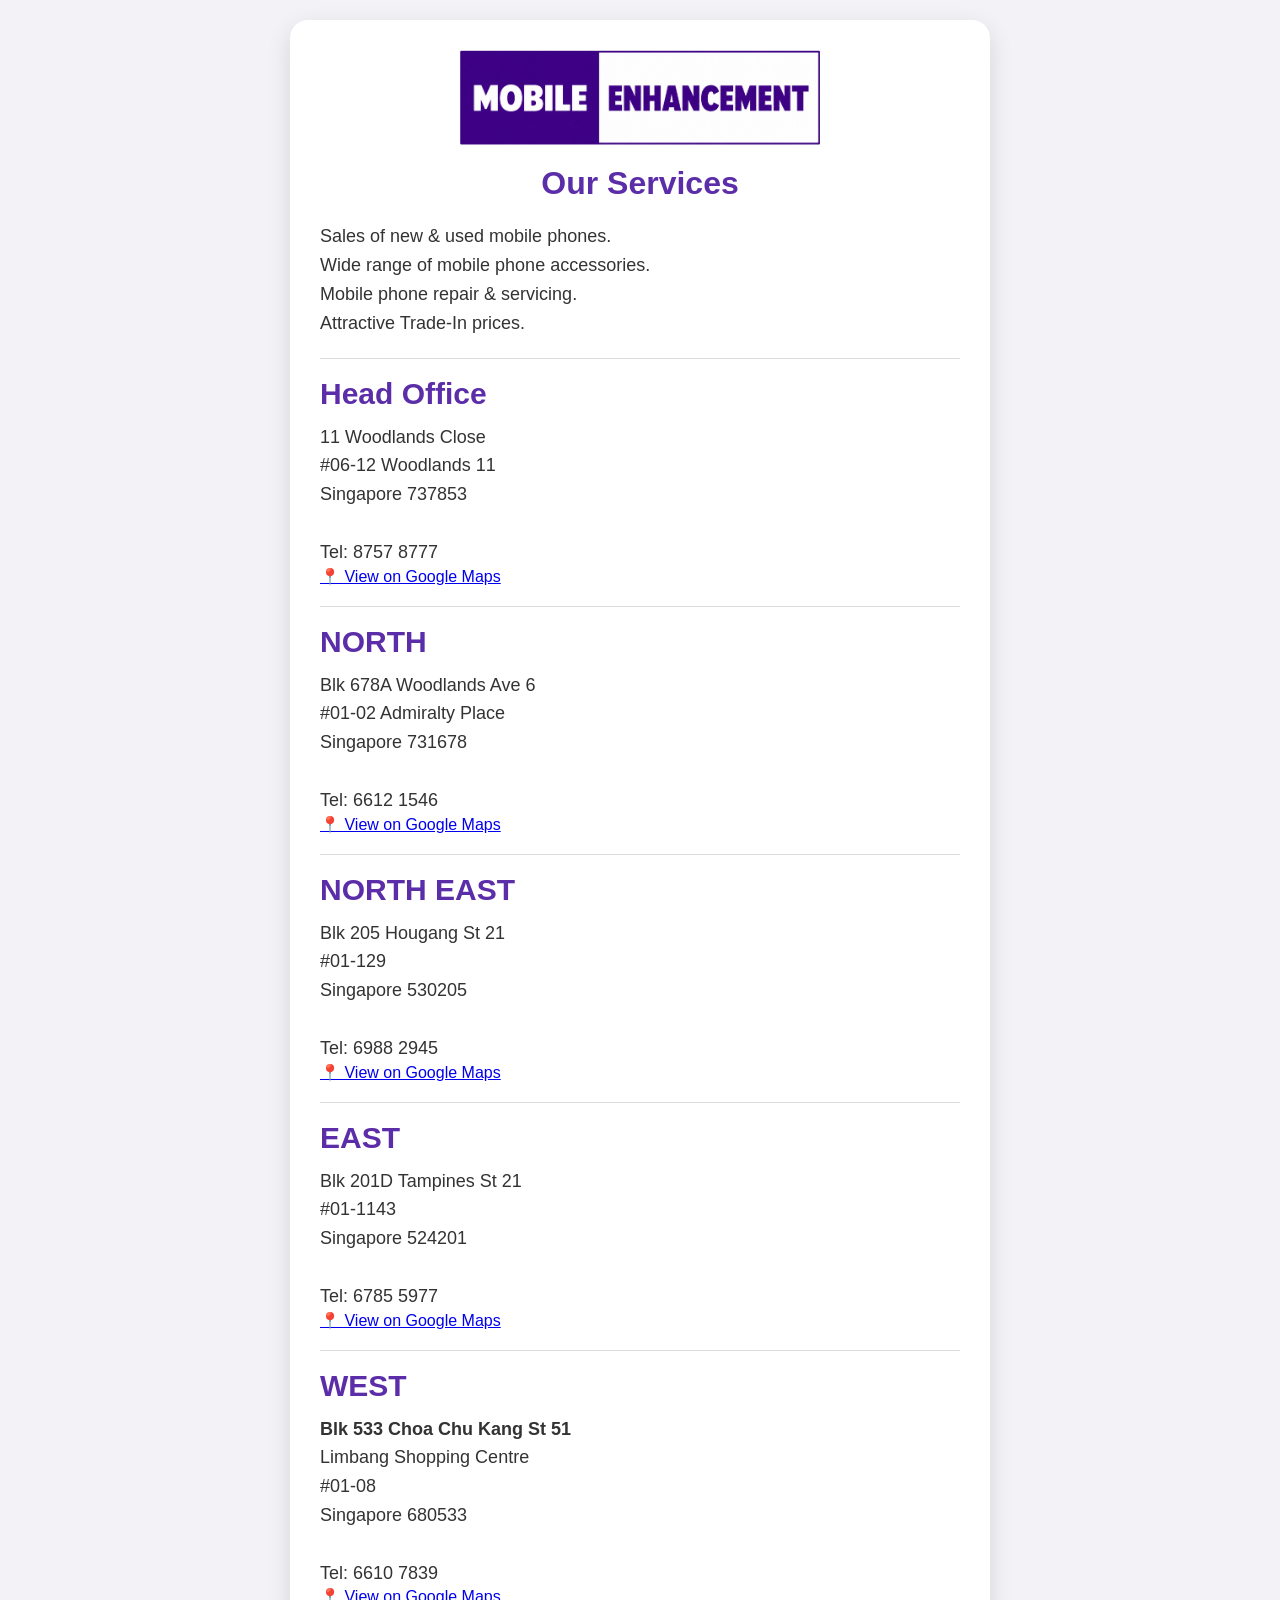
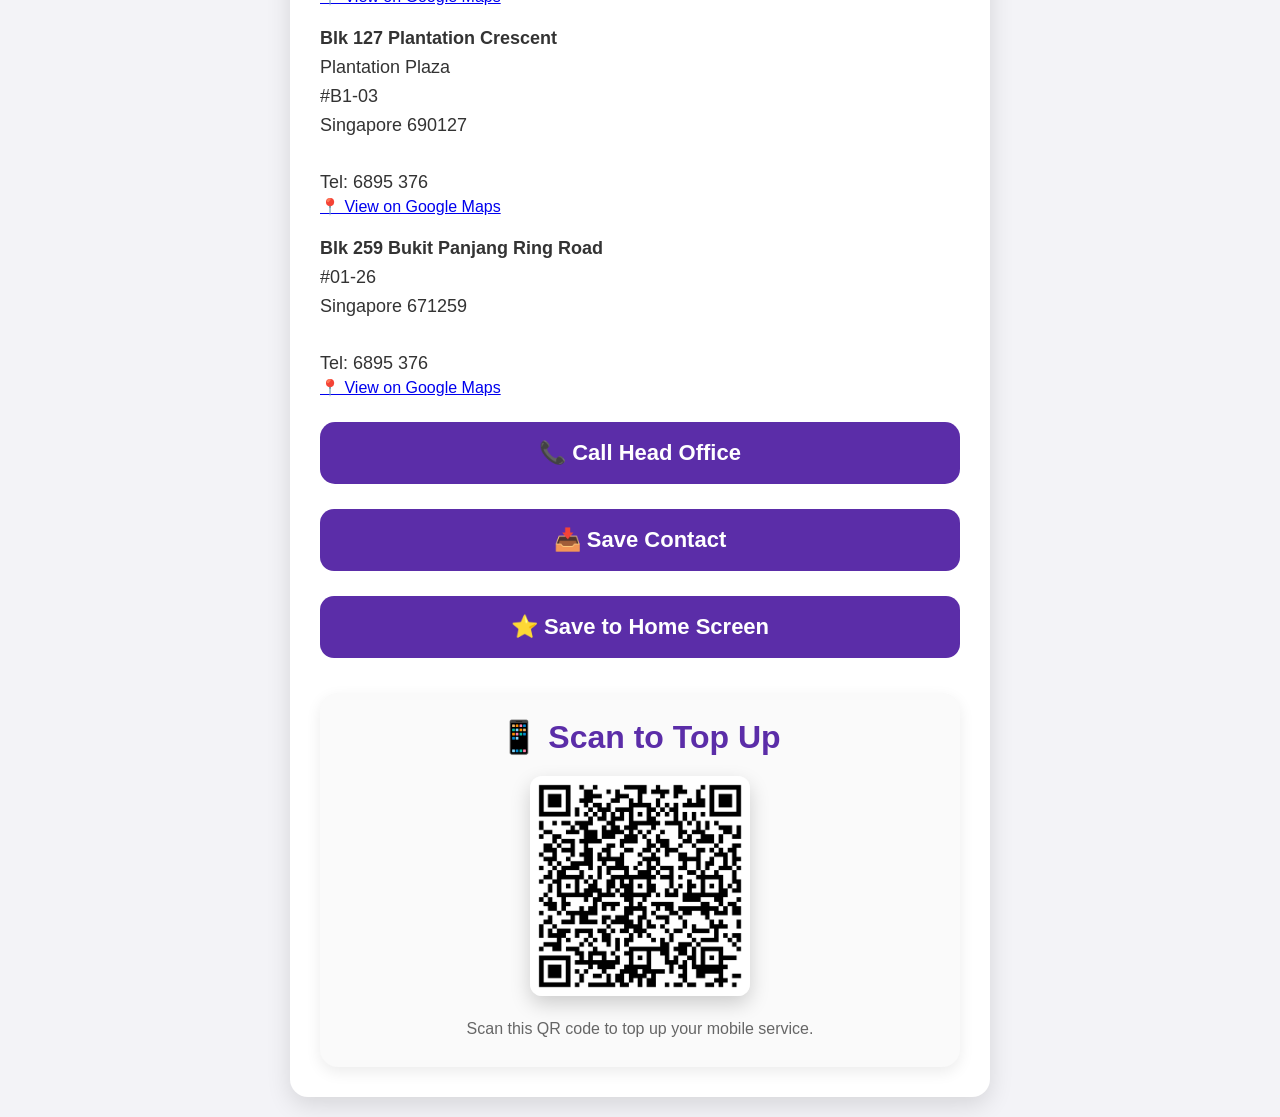
==== index.html @ 70273e1b "Enhance index.html with modal and layout updates Refactor HTML structure and improve modal functiona" ====
<!DOCTYPE html>
<html lang="en">

<head>

    <meta charset="UTF-8">

    <meta name="viewport"
          content="width=device-width, initial-scale=1.0">

    <title>Mobile Enhancement</title>

    <link rel="stylesheet" href="style.css">

    <style>

        /* =========================================
           SAVE TO HOME SCREEN POPUP
        ========================================= */

        .modal {
            display: none;
            position: fixed;
            z-index: 9999;
            left: 0;
            top: 0;
            width: 100%;
            height: 100%;
            background: rgba(0,0,0,0.55);
            padding: 20px;
            overflow-y: auto;
        }

        .modal-content {
            background: #ffffff;
            max-width: 500px;
            margin: 60px auto;
            padding: 30px;
            border-radius: 20px;
            box-shadow: 0 10px 40px rgba(0,0,0,0.25);
            position: relative;
        }

        .modal-content h2 {
            color: #5B2DA8;
            margin-bottom: 20px;
            text-align: center;
        }

        .modal-content h3 {
            color: #5B2DA8;
            font-size: 22px;
            margin-top: 20px;
            margin-bottom: 10px;
        }

        .modal-content ol {
            padding-left: 25px;
        }

        .modal-content li {
            margin-bottom: 12px;
            font-size: 17px;
            line-height: 1.5;
        }

        .close-modal {
            width: 100%;
            border: none;
            background: #5B2DA8;
            color: white;
            padding: 15px;
            border-radius: 12px;
            font-size: 18px;
            font-weight: bold;
            cursor: pointer;
            margin-top: 20px;
        }

        .close-modal:hover {
            background: #47218f;
        }

        .modal-note {
            background: #f3edff;
            padding: 15px;
            border-radius: 12px;
            margin-top: 20px;
            font-size: 15px;
            text-align: center;
            color: #5B2DA8;
        }

    </style>

</head>


<body>


<div class="card">


    <!-- =========================================
         LOGO
    ========================================= -->

    <div class="logo">

        <img src="logo.png"
             alt="Mobile Enhancement Logo">

    </div>


    <!-- =========================================
         SERVICES
    ========================================= -->

    <h2>Our Services</h2>

    <p>

        Sales of new &amp; used mobile phones.<br>

        Wide range of mobile phone accessories.<br>

        Mobile phone repair &amp; servicing.<br>

        Attractive Trade-In prices.

    </p>


    <!-- =========================================
         HEAD OFFICE
    ========================================= -->

    <div class="section">

        <h3>Head Office</h3>

        <p>

            11 Woodlands Close<br>

            #06-12 Woodlands 11<br>

            Singapore 737853<br><br>

            Tel: 8757 8777

        </p>


        <a
            href="https://maps.google.com/?q=11+Woodlands+Close+Singapore+737853"
            target="_blank"
            class="map-btn">

            📍 View on Google Maps

        </a>

    </div>



    <!-- =========================================
         NORTH
    ========================================= -->

    <div class="section">

        <h3>NORTH</h3>

        <p>

            Blk 678A Woodlands Ave 6<br>

            #01-02 Admiralty Place<br>

            Singapore 731678<br><br>

            Tel: 6612 1546

        </p>


        <a
            href="https://maps.google.com/?q=678A+Woodlands+Ave+6+Singapore+731678"
            target="_blank"
            class="map-btn">

            📍 View on Google Maps

        </a>

    </div>



    <!-- =========================================
         NORTH EAST
    ========================================= -->

    <div class="section">

        <h3>NORTH EAST</h3>

        <p>

            Blk 205 Hougang St 21<br>

            #01-129<br>

            Singapore 530205<br><br>

            Tel: 6988 2945

        </p>


        <a
            href="https://maps.google.com/?q=205+Hougang+Street+21+Singapore+530205"
            target="_blank"
            class="map-btn">

            📍 View on Google Maps

        </a>

    </div>



    <!-- =========================================
         EAST
    ========================================= -->

    <div class="section">

        <h3>EAST</h3>

        <p>

            Blk 201D Tampines St 21<br>

            #01-1143<br>

            Singapore 524201<br><br>

            Tel: 6785 5977

        </p>


        <a
            href="https://maps.google.com/?q=201D+Tampines+Street+21+Singapore+524201"
            target="_blank"
            class="map-btn">

            📍 View on Google Maps

        </a>

    </div>



    <!-- =========================================
         WEST
         ALL WEST OUTLETS GROUPED HERE
    ========================================= -->

    <div class="section">

        <h3>WEST</h3>


        <!-- CHOA CHU KANG -->

        <p>

            <strong>Blk 533 Choa Chu Kang St 51</strong><br>

            Limbang Shopping Centre<br>

            #01-08<br>

            Singapore 680533<br><br>

            Tel: 6610 7839

        </p>


        <a
            href="https://maps.google.com/?q=533+Choa+Chu+Kang+Street+51+Singapore+680533"
            target="_blank"
            class="map-btn">

            📍 View on Google Maps

        </a>


        <br><br>


        <!-- PLANTATION PLAZA -->

        <p>

            <strong>Blk 127 Plantation Crescent</strong><br>

            Plantation Plaza<br>

            #B1-03<br>

            Singapore 690127<br><br>

            Tel: 6895 376

        </p>


        <a
            href="https://maps.google.com/?q=127+Plantation+Crescent+Singapore+690127"
            target="_blank"
            class="map-btn">

            📍 View on Google Maps

        </a>


        <br><br>


        <!-- BUKIT PANJANG -->

        <p>

            <strong>Blk 259 Bukit Panjang Ring Road</strong><br>

            #01-26<br>

            Singapore 671259<br><br>

            Tel: 6895 376

        </p>


        <a
            href="https://maps.google.com/?q=259+Bukit+Panjang+Ring+Road+Singapore+671259"
            target="_blank"
            class="map-btn">

            📍 View on Google Maps

        </a>

    </div>



    <!-- =========================================
         CALL HEAD OFFICE
    ========================================= -->

    <a
        href="tel:+6587578777"
        class="call-btn">

        📞 Call Head Office

    </a>



    <!-- =========================================
         SAVE CONTACT
    ========================================= -->

    <a
        href="contact.vcf"
        class="save-contact">

        📥 Save Contact

    </a>



    <!-- =========================================
         SAVE TO HOME SCREEN
    ========================================= -->

    <a
        href="#"
        class="save-contact"
        onclick="openModal(); return false;">

        ⭐ Save to Home Screen

    </a>



    <!-- =========================================
         TOP UP QR CODE
    ========================================= -->

    <div class="topup">

        <h2>📱 Scan to Top Up</h2>


        <a
            href="topup-qr.png"
            target="_blank">

            <img
                src="topup-qr.png"
                alt="Top Up QR Code">

        </a>


        <p>

            Scan this QR code to top up your mobile service.

        </p>

    </div>


</div>



<!-- =========================================
     SAVE TO HOME SCREEN MODAL
========================================= -->

<div
    id="homeScreenModal"
    class="modal"
    onclick="closeOutside(event)">


    <div class="modal-content">


        <h2>⭐ Save Mobile Enhancement</h2>


        <p style="text-align:center;">

            Add our digital business card to your
            phone's Home Screen for quick access.

        </p>



        <!-- IPHONE -->

        <h3>🍎 iPhone — Safari</h3>

        <ol>

            <li>
                Tap the
                <strong>Share</strong>
                button
                <br>
                <small>It looks like a square with an arrow pointing up.</small>
            </li>

            <li>
                Scroll down and tap
                <strong>Add to Home Screen</strong>.
            </li>

            <li>
                Tap
                <strong>Add</strong>
                at the top right.
            </li>

            <li>
                The Mobile Enhancement icon
                will appear on your Home Screen.
            </li>

        </ol>



        <!-- ANDROID -->

        <h3>🤖 Android — Chrome</h3>

        <ol>

            <li>
                Tap the
                <strong>⋮ three dots</strong>
                in the top-right corner.
            </li>

            <li>
                Tap
                <strong>Add to Home screen</strong>.
            </li>

            <li>
                Tap
                <strong>Add</strong>.
            </li>

            <li>
                The Mobile Enhancement shortcut
                will appear on your Home Screen.
            </li>

        </ol>



        <div class="modal-note">

            💡 This does NOT install an app.
            It simply saves a shortcut to this
            website on your Home Screen.

        </div>



        <button
            class="close-modal"
            onclick="closeModal()">

            Got It

        </button>


    </div>

</div>



<!-- =========================================
     MODAL JAVASCRIPT
========================================= -->

<script>

function openModal() {

    document.getElementById("homeScreenModal").style.display = "block";

}


function closeModal() {

    document.getElementById("homeScreenModal").style.display = "none";

}


function closeOutside(event) {

    if (event.target === document.getElementById("homeScreenModal")) {

        closeModal();

    }

}

</script>


</body>

</html>
---- style.css ----
/* =========================================
   Mobile Enhancement
   style.css
========================================= */

*{
    margin:0;
    padding:0;
    box-sizing:border-box;
}

body{
    background:#f3f3f7;
    font-family:Arial, Helvetica, sans-serif;
    color:#333;
    padding:20px;
}

/* Main Card */

.card{
    max-width:700px;
    margin:auto;
    background:#fff;
    border-radius:18px;
    padding:30px;
    box-shadow:0 8px 25px rgba(0,0,0,.12);
}

/* Logo */

/* Logo */

.logo{
    text-align:center;
    margin-bottom:20px;
}

.logo img{
    display:block;
    width:60%;
    max-width:360px;
    min-width:220px;
    height:auto;
    margin:0 auto;
}

/* Headings */

h2{
    color:#5B2DA8;
    text-align:center;
    margin-bottom:20px;
    font-size:32px;
}

h3{
    color:#5B2DA8;
    font-size:30px;
    margin-bottom:12px;
}

/* Paragraph */

p{
    font-size:18px;
    line-height:1.6;
}

/* Sections */

.section{
    border-top:1px solid #dddddd;
    padding-top:18px;
    margin-top:20px;
}

/* Call Button */

.call-btn{
    display:block;
    width:100%;
    text-align:center;
    background:#5B2DA8;
    color:#fff;
    text-decoration:none;
    padding:18px;
    border-radius:15px;
    margin-top:25px;
    font-size:22px;
    font-weight:bold;
    transition:.3s;
}

.call-btn:hover{
    background:#45208A;
}

/* QR Section */

.topup{
    text-align:center;
    margin-top:35px;
    background:#fafafa;
    border-radius:18px;
    padding:25px;
    box-shadow:0 5px 15px rgba(0,0,0,.08);
}

.topup h2{
    margin-top:0;
    margin-bottom:20px;
    color:#5B2DA8;
}

.topup img{
    width:220px;
    max-width:100%;
    display:block;
    margin:20px auto;
    border-radius:12px;
    box-shadow:0 8px 20px rgba(0,0,0,.18);
}

.topup p{
    color:#666;
    font-size:16px;
}

/* Mobile */

@media (max-width:700px){

    body{
        padding:12px;
    }

    .card{
        padding:20px;
    }

    .logo img{
        max-width:260px;
    }

    h2{
        font-size:28px;
    }

    h3{
        font-size:24px;
    }

    p{
        font-size:17px;
    }

    .call-btn{
        font-size:20px;
        padding:16px;
    }

    .topup img{
        width:180px;
    }

}
.save-contact{

    display:block;
    width:100%;
    background:#5B2DA8;
    color:#fff;
    text-decoration:none;
    text-align:center;

    font-size:22px;
    font-weight:bold;

    padding:18px;

    border-radius:14px;

    margin:25px 0;

    transition:.3s;

}

.save-contact:hover{

    background:#47218f;

}


/* =========================================
   Save to Home Screen Modal
========================================= */

.modal{

    display:none;
    position:fixed;
    left:0;
    top:0;
    width:100%;
    height:100%;
    background:rgba(0,0,0,.55);

    justify-content:center;
    align-items:center;

    z-index:9999;

}

.modal-box{

    width:90%;
    max-width:450px;

    background:#fff;

    border-radius:20px;

    padding:30px;

    position:relative;

    box-shadow:0 15px 40px rgba(0,0,0,.25);

    animation:popup .25s ease;

}

@keyframes popup{

    from{

        transform:scale(.9);
        opacity:0;

    }

    to{

        transform:scale(1);
        opacity:1;

    }

}

.close{

    position:absolute;

    top:12px;
    right:18px;

    font-size:34px;

    cursor:pointer;

    color:#5B2DA8;

    font-weight:bold;

}

.modal-box h2{

    text-align:center;

    color:#5B2DA8;

    margin-bottom:12px;

}

.modal-intro{

    text-align:center;

    color:#666;

    margin-bottom:20px;

}

.phone-box{

    background:#f7f4ff;

    border-radius:12px;

    padding:15px;

    margin-bottom:18px;

}

.phone-box h3{

    font-size:22px;

    margin-bottom:10px;

    color:#5B2DA8;

}

.phone-box ol{

    padding-left:22px;

    line-height:1.8;

    font-size:17px;

}

.done-btn{

    width:100%;

    padding:16px;

    background:#5B2DA8;

    color:#fff;

    border:none;

    border-radius:14px;

    font-size:20px;

    font-weight:bold;

    cursor:pointer;

    transition:.3s;

}

.done-btn:hover{

    background:#47218f;

}
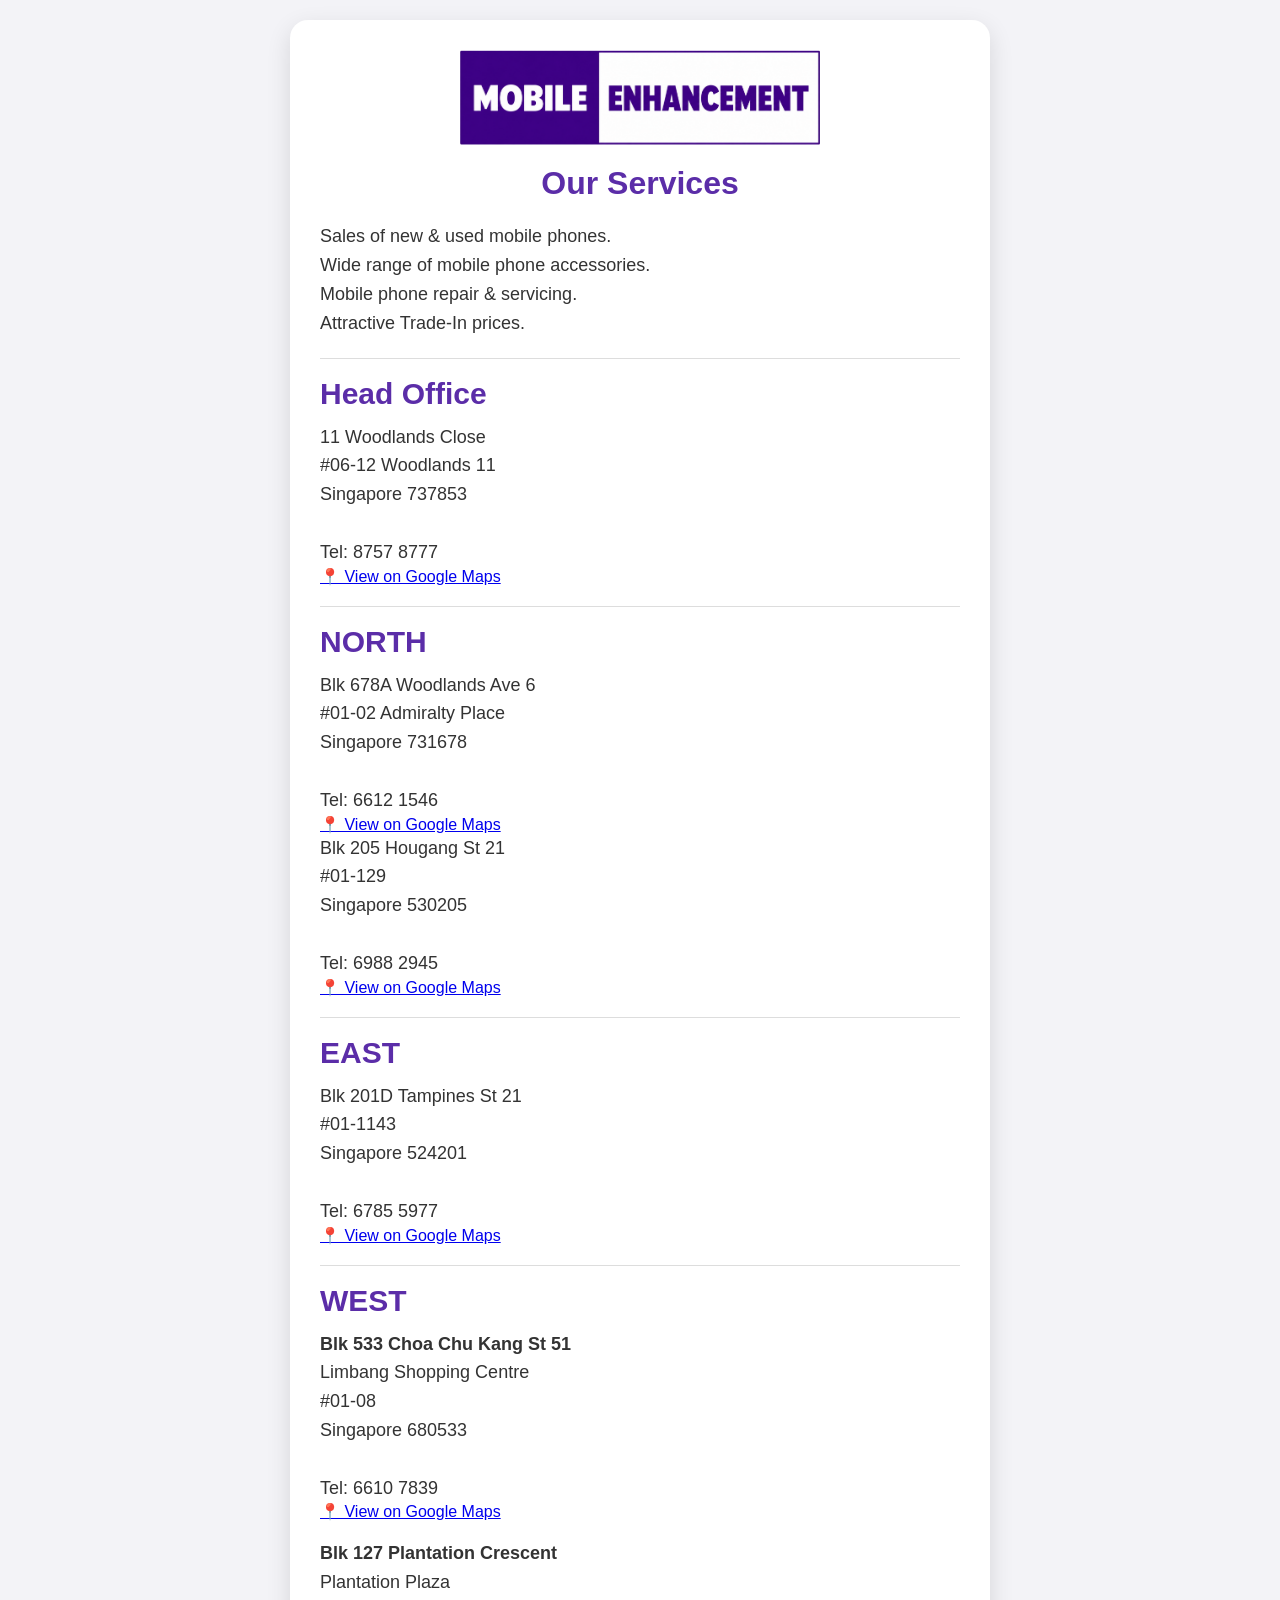
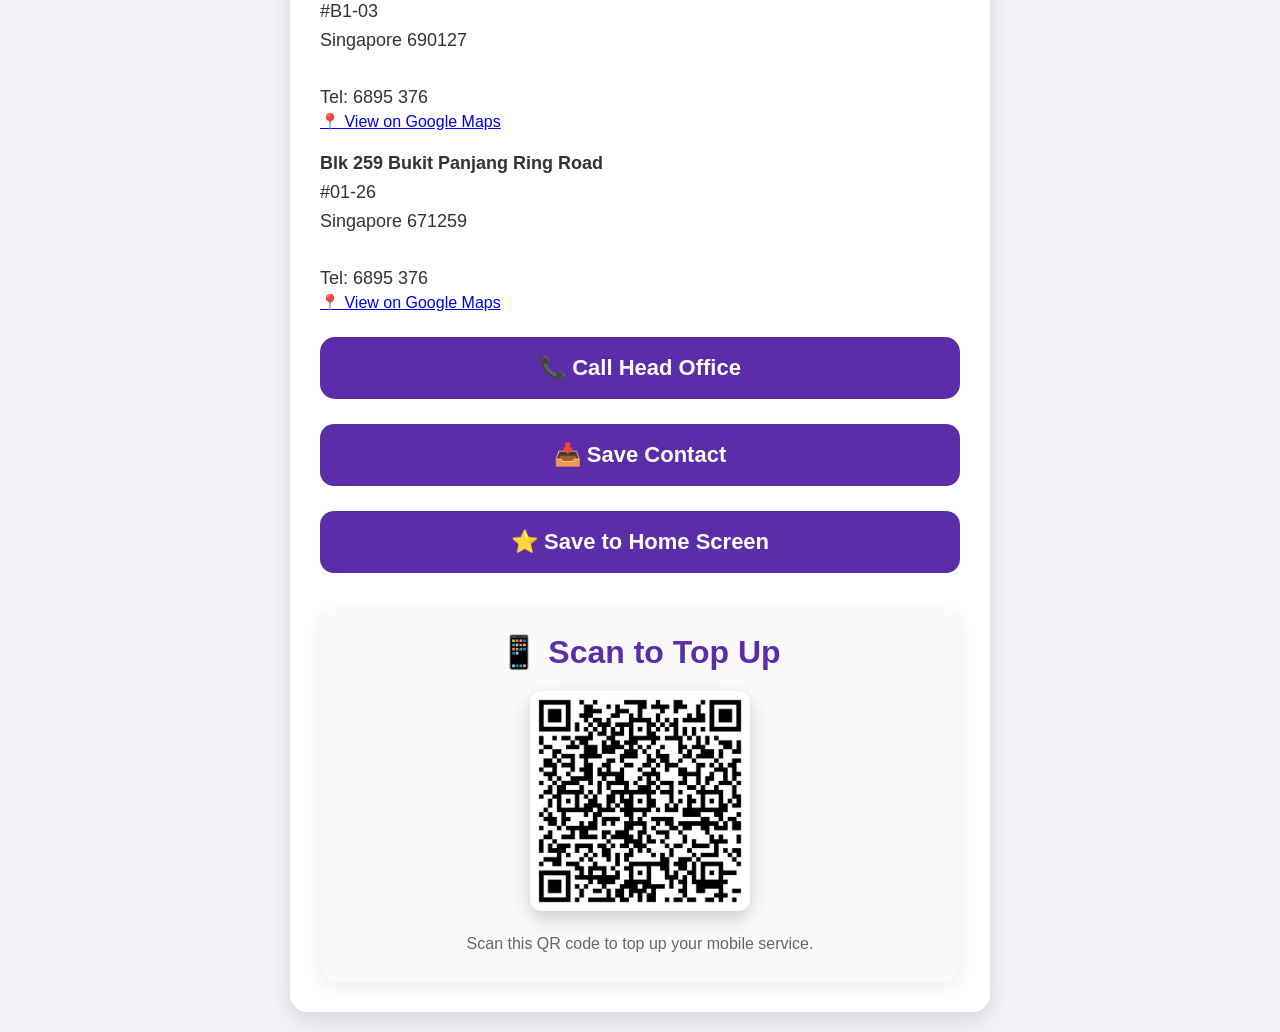
==== commit 5ce5c0b5: "Clean up index.html by removing NORTH EAST section Removed comments and unnecessary div elements rel" ====
--- a/index.html
+++ b/index.html
@@ -197,18 +197,7 @@
 
         </a>
 
-    </div>
-
-
-
-    <!-- =========================================
-         NORTH EAST
-    ========================================= -->
-
-    <div class="section">
-
-        <h3>NORTH EAST</h3>
-
+  
         <p>
 
             Blk 205 Hougang St 21<br>
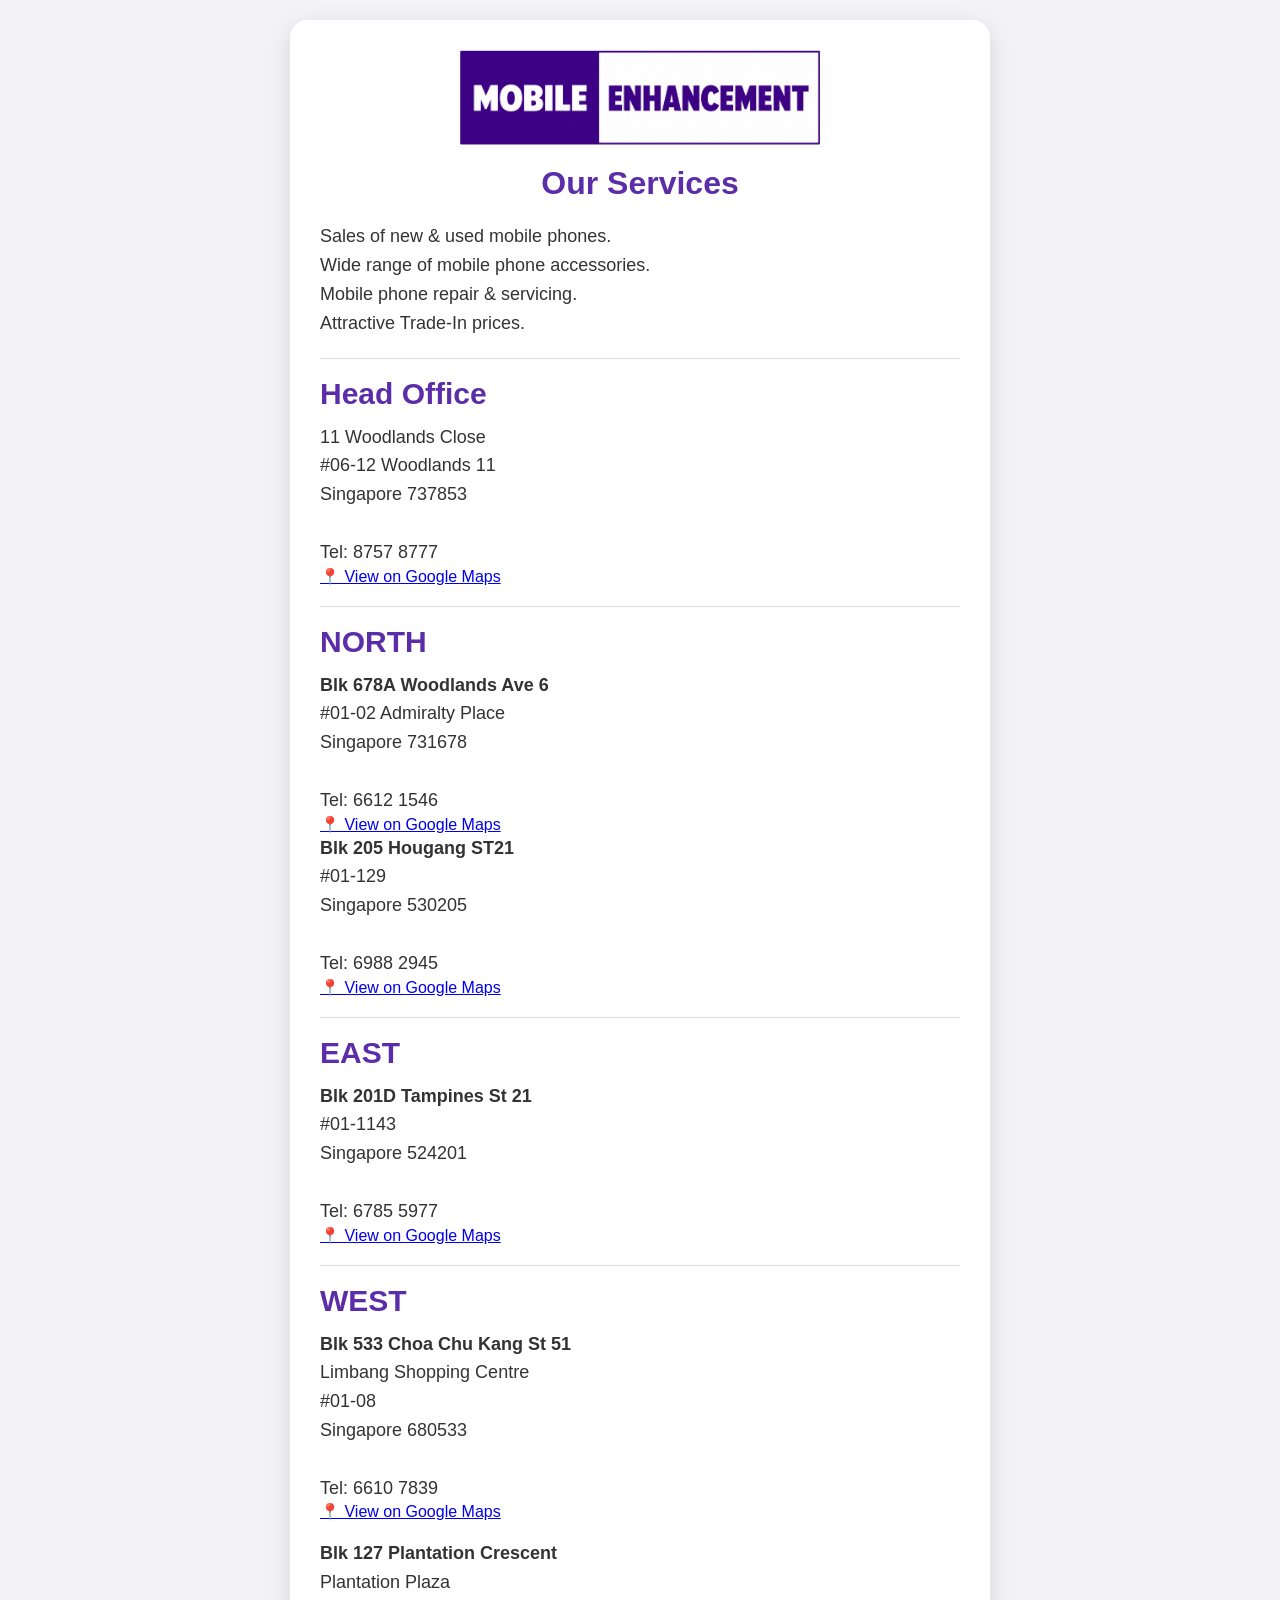
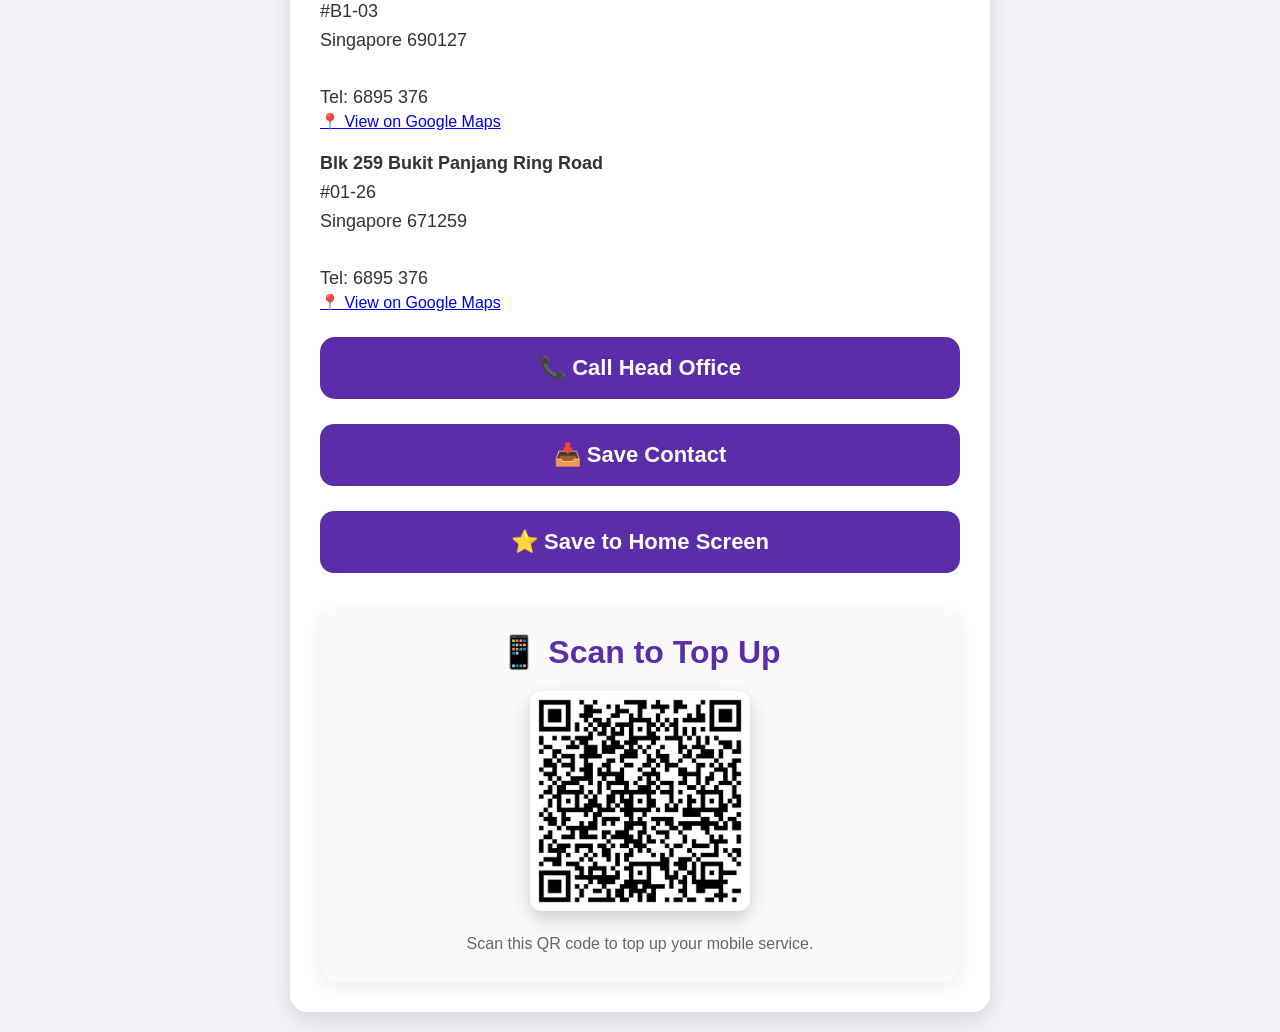
==== commit 04fa4bc3: "Highlight block numbers in address sections Updated addresses to emphasize block numbers with strong" ====
--- a/index.html
+++ b/index.html
@@ -177,8 +177,7 @@
 
         <p>
 
-            Blk 678A Woodlands Ave 6<br>
-
+            <strong>Blk 678A Woodlands Ave 6</strong><br>
             #01-02 Admiralty Place<br>
 
             Singapore 731678<br><br>
@@ -197,10 +196,12 @@
 
         </a>
 
-  
-        <p>
-
-            Blk 205 Hougang St 21<br>
+
+        
+        <p>
+
+           <strong>Blk 205 Hougang ST21 </strong><br>
+
 
             #01-129<br>
 
@@ -234,7 +235,8 @@
 
         <p>
 
-            Blk 201D Tampines St 21<br>
+            <strong>Blk 201D Tampines St 21 </strong><br>
+
 
             #01-1143<br>
 
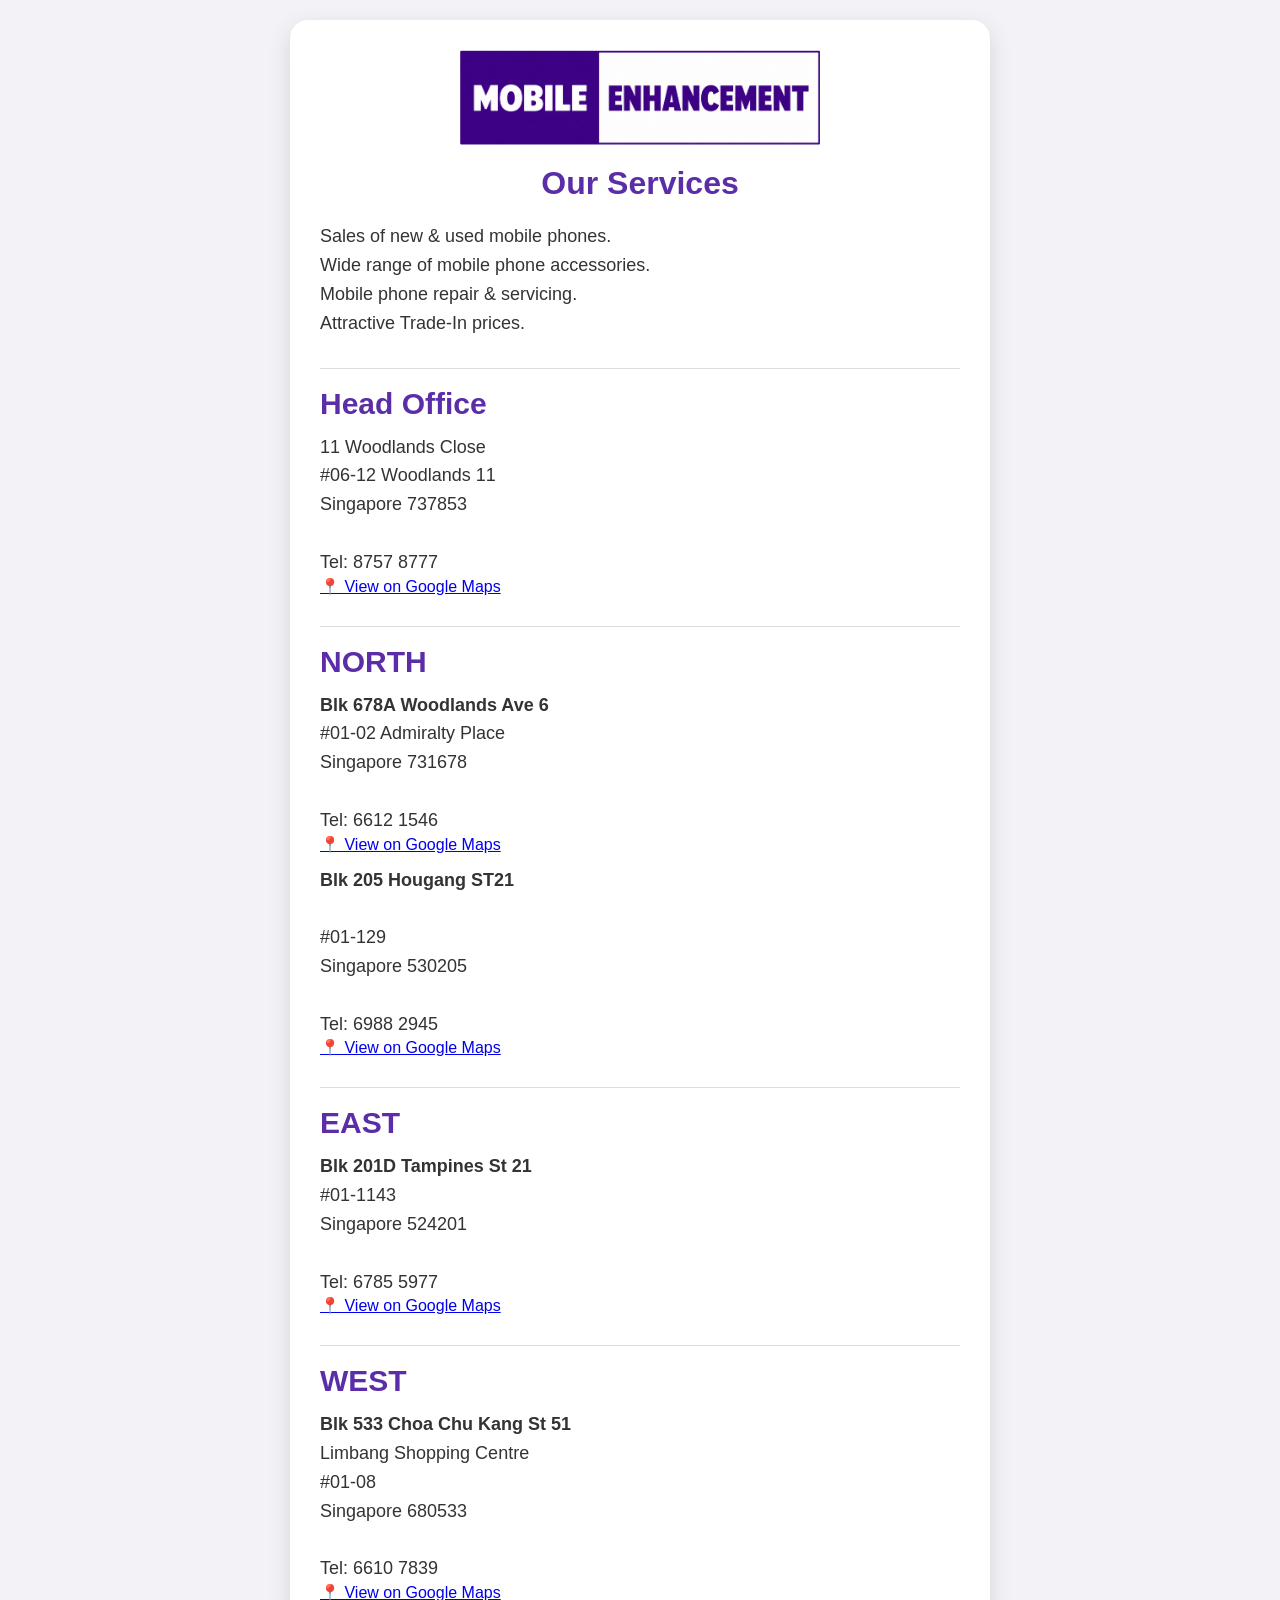
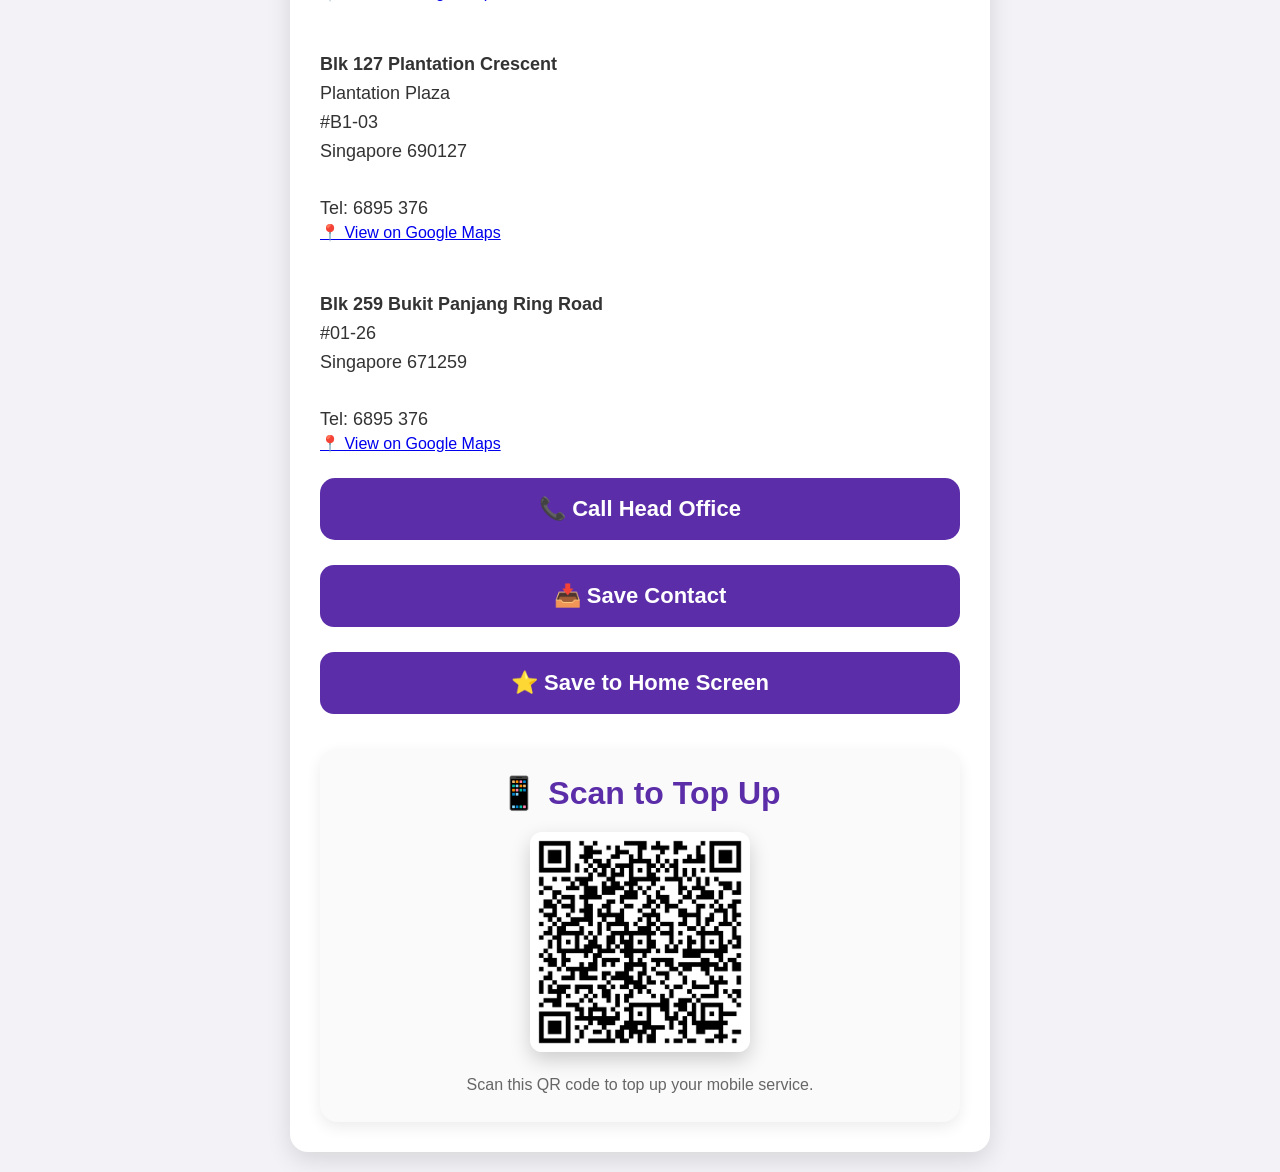
==== commit 7a74dd62: "Add extra line break after address in index.html" ====
--- a/index.html
+++ b/index.html
@@ -200,9 +200,7 @@
         
         <p>
 
-           <strong>Blk 205 Hougang ST21 </strong><br>
-
-
+           <strong>Blk 205 Hougang ST21 </strong><br><br>
             #01-129<br>
 
             Singapore 530205<br><br>
--- a/style.css
+++ b/style.css
@@ -72,7 +72,7 @@
 .section{
     border-top:1px solid #dddddd;
     padding-top:18px;
-    margin-top:20px;
+    margin-top:30px;
 }
 
 /* Call Button */
@@ -95,6 +95,13 @@
 .call-btn:hover{
     background:#45208A;
 }
+.map-btn{
+    display:block;
+    margin-bottom:12px;
+}
+
+
+
 
 /* QR Section */
 
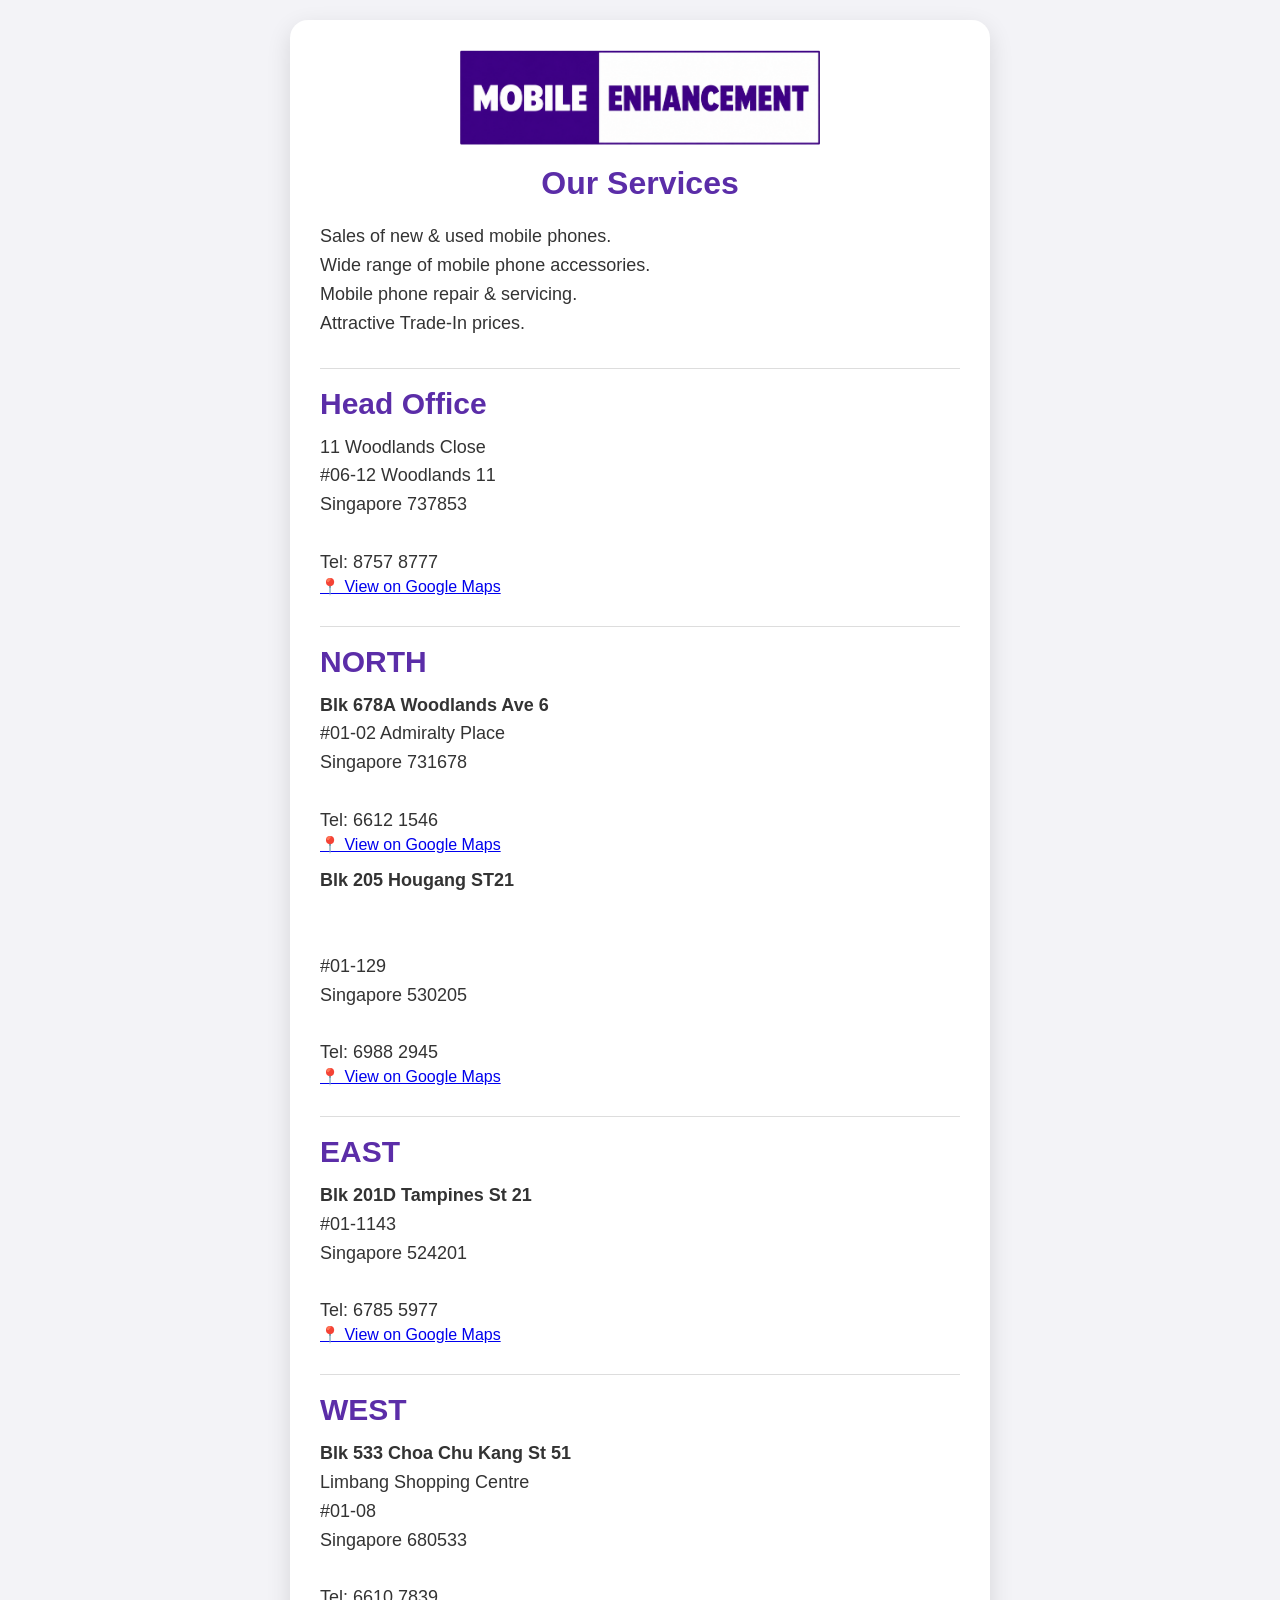
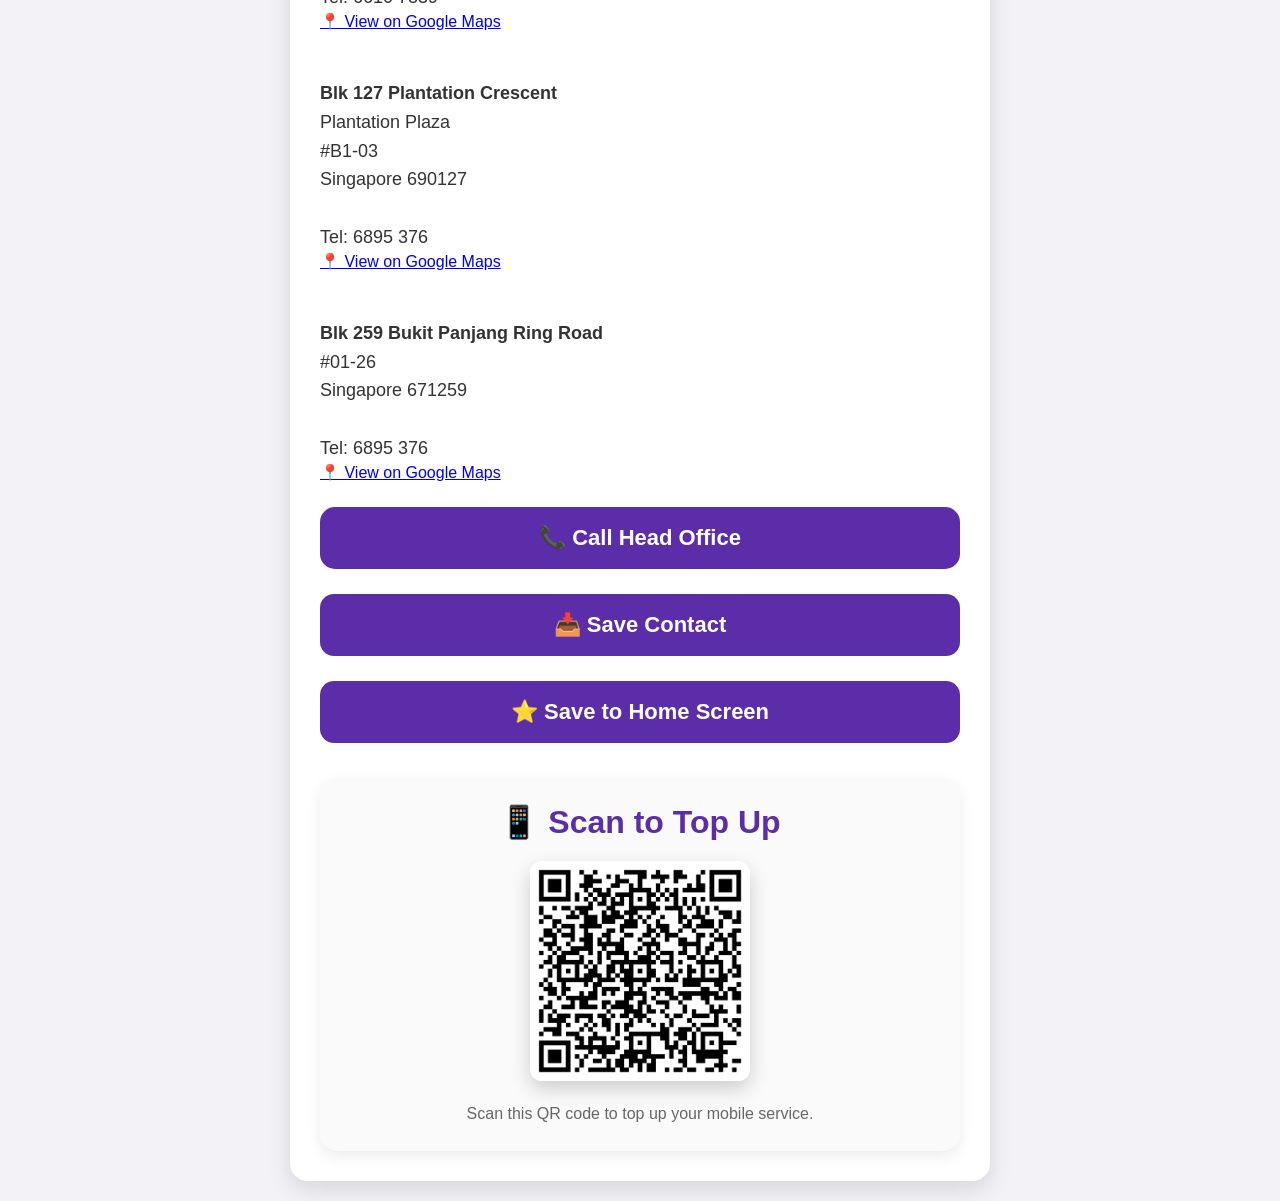
==== commit 8287db9d: "Add extra line breaks in address section" ====
--- a/index.html
+++ b/index.html
@@ -200,7 +200,7 @@
         
         <p>
 
-           <strong>Blk 205 Hougang ST21 </strong><br><br>
+           <strong>Blk 205 Hougang ST21 </strong><br><br><br>
             #01-129<br>
 
             Singapore 530205<br><br>
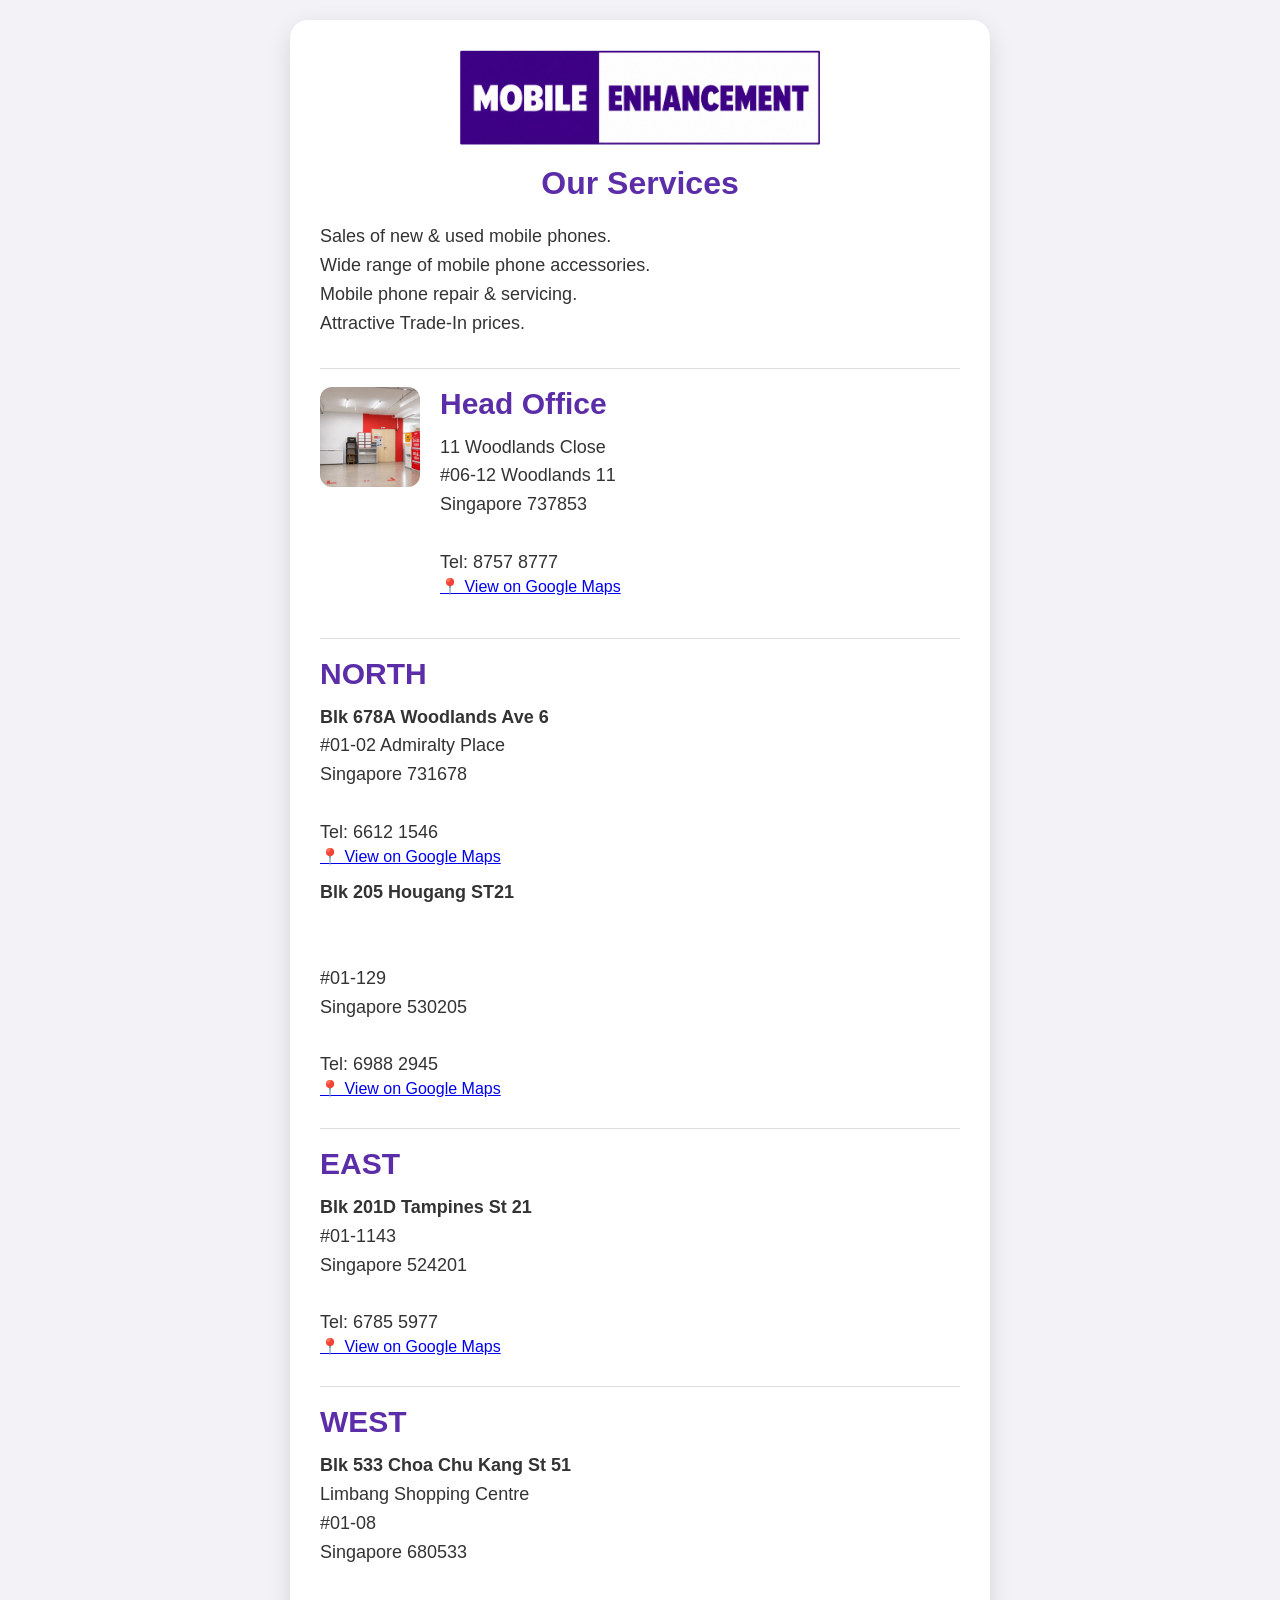
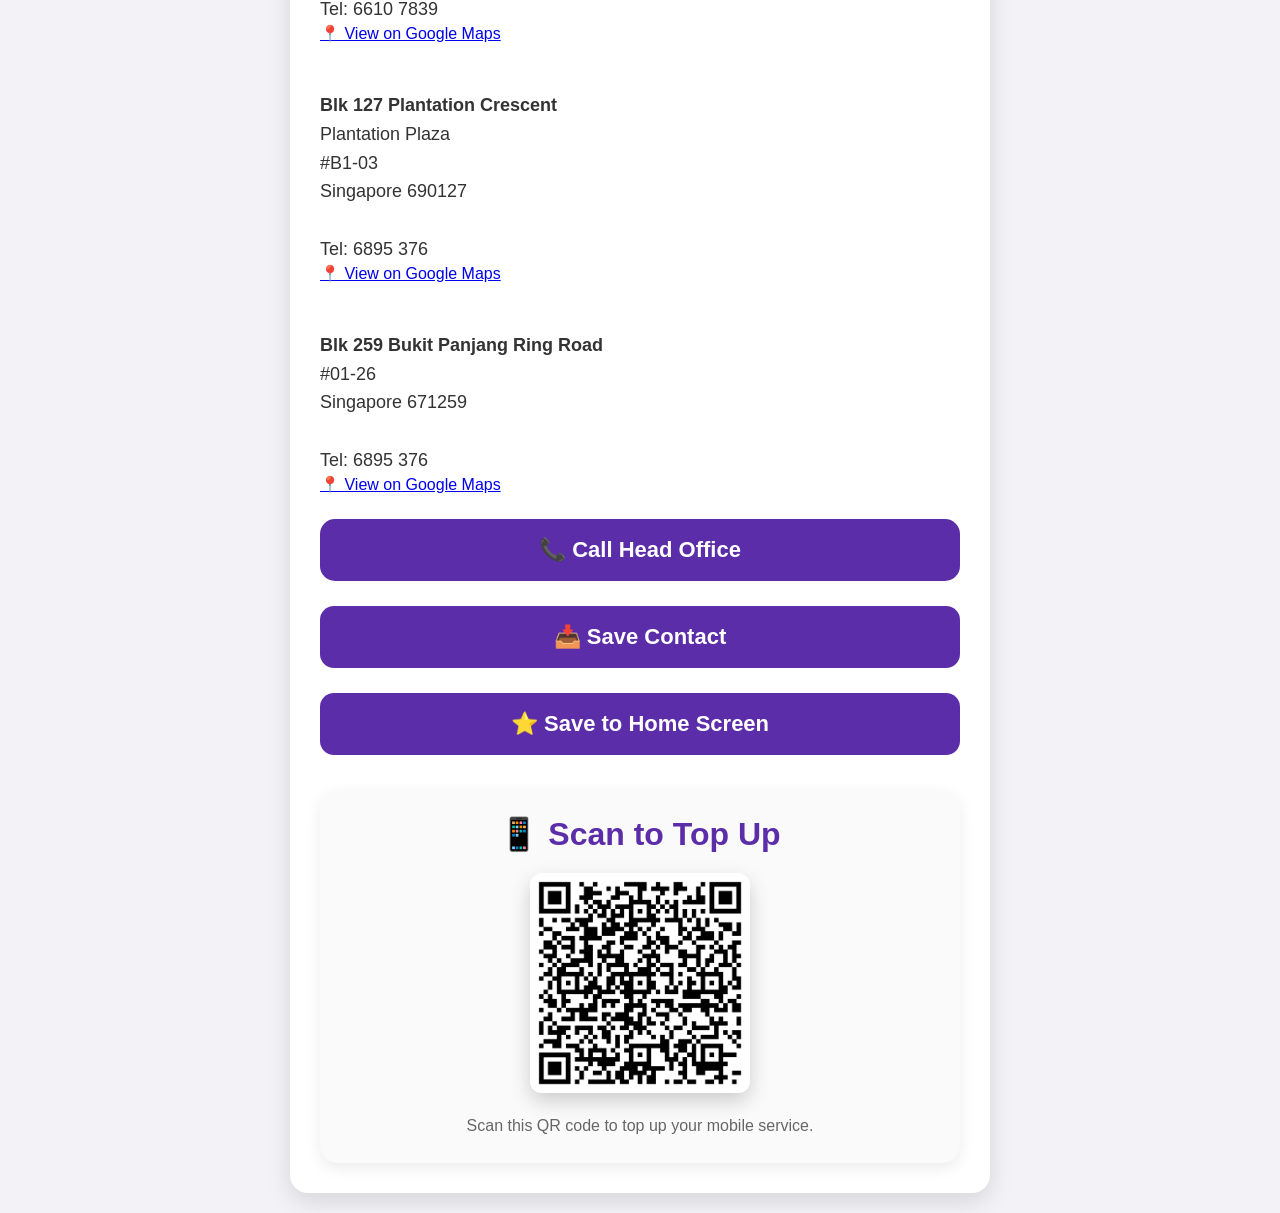
==== commit 7cab26bf: "Refactor head office section in index.html Updated the head office section with new HTML structure a" ====
--- a/index.html
+++ b/index.html
@@ -137,35 +137,33 @@
          HEAD OFFICE
     ========================================= -->
 
-    <div class="section">
+    <div class="section head-office">
+
+    <img src="head-office.jpg"
+         alt="Mobile Enhancement Head Office"
+         class="head-office-img">
+
+    <div class="head-office-info">
 
         <h3>Head Office</h3>
 
         <p>
-
             11 Woodlands Close<br>
-
             #06-12 Woodlands 11<br>
-
             Singapore 737853<br><br>
 
             Tel: 8757 8777
-
-        </p>
-
-
-        <a
-            href="https://maps.google.com/?q=11+Woodlands+Close+Singapore+737853"
-            target="_blank"
-            class="map-btn">
-
-            📍 View on Google Maps
-
-        </a>
-
-    </div>
-
-
+        </p>
+
+        <a href="https://maps.google.com/?q=11+Woodlands+Close+Singapore+737853"
+            target="_blank"
+            class="map-btn">
+            📍 View on Google Maps
+        </a>
+
+    </div>
+
+</div>
 
     <!-- =========================================
          NORTH
--- a/style.css
+++ b/style.css
@@ -357,3 +357,26 @@
     background:#47218f;
 
 }
+/* Head Office Image */
+
+.head-office{
+    display:flex;
+    gap:20px;
+    align-items:flex-start;
+}
+
+.head-office-img{
+    width:100px;
+    height:100px;
+    object-fit:cover;
+    border-radius:12px;
+    flex-shrink:0;
+}
+
+.head-office-info{
+    flex:1;
+}
+
+.head-office-info h3{
+    margin-top:0;
+}
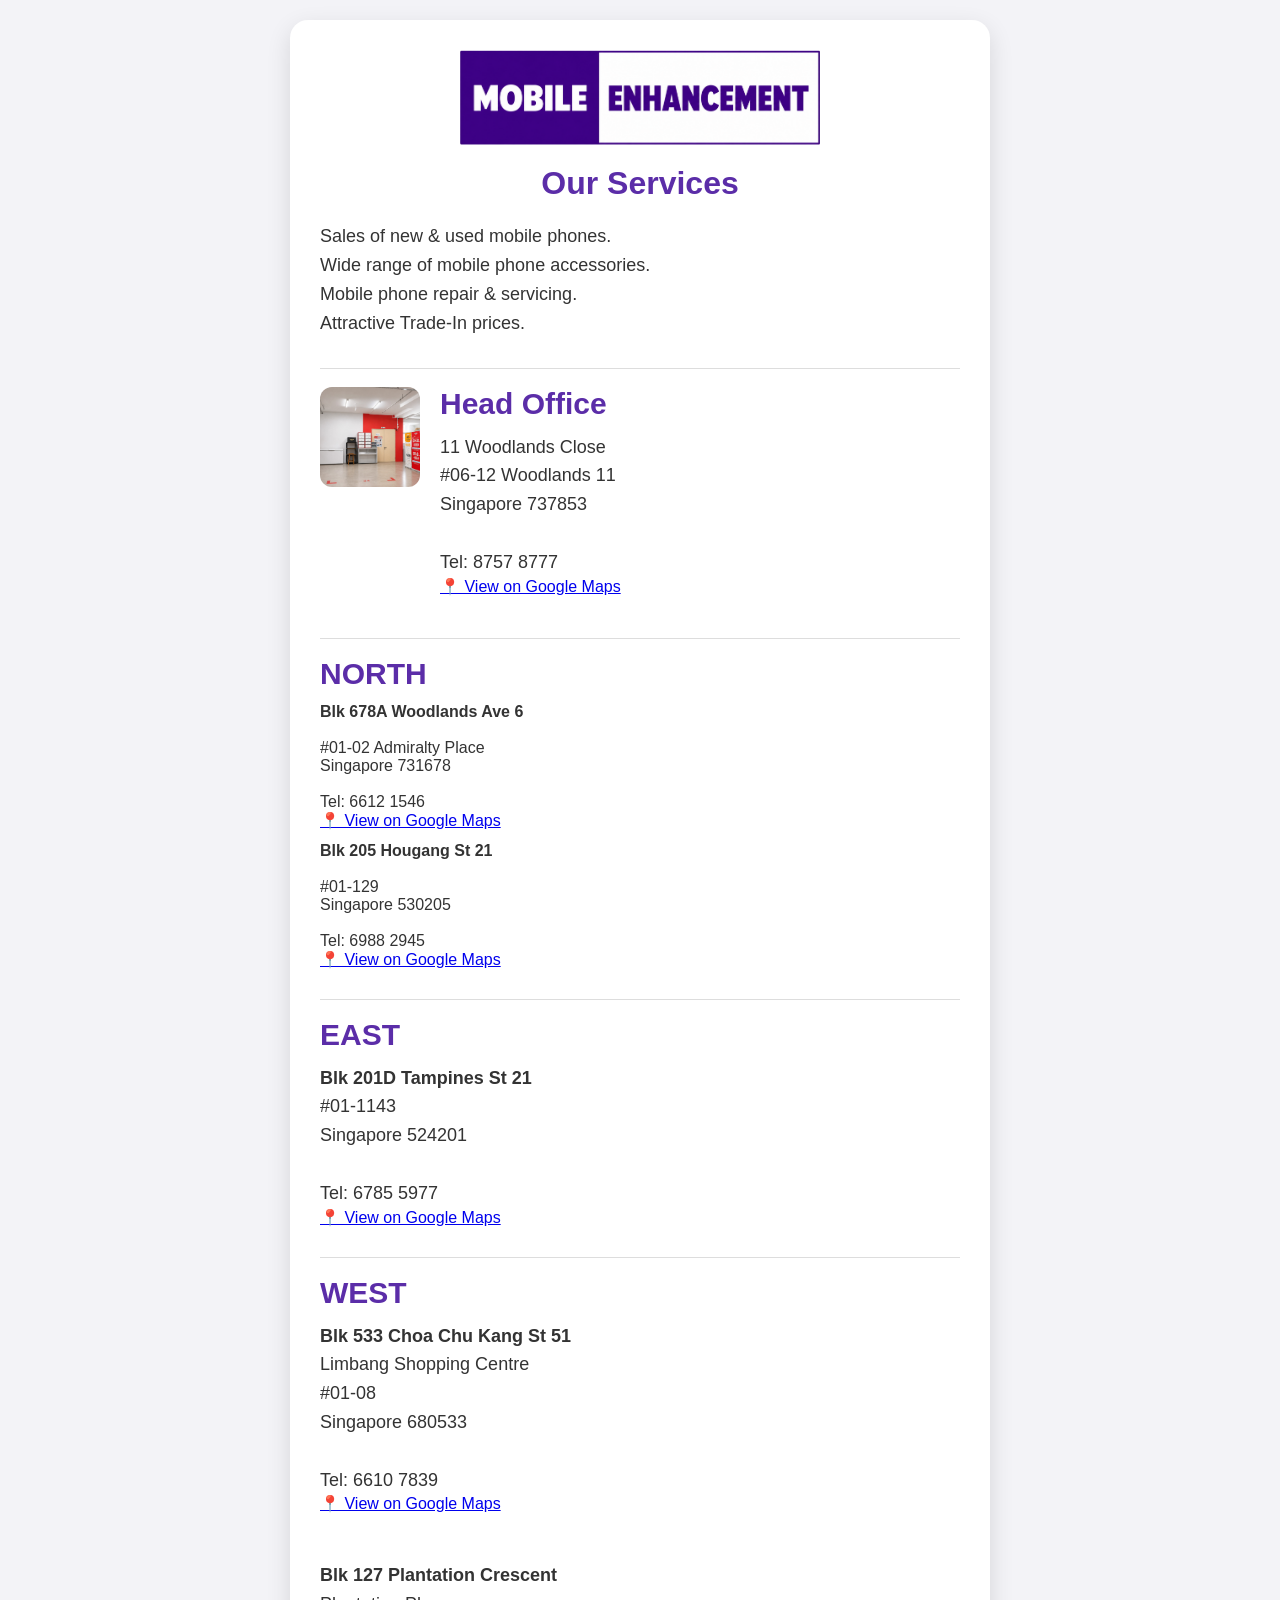
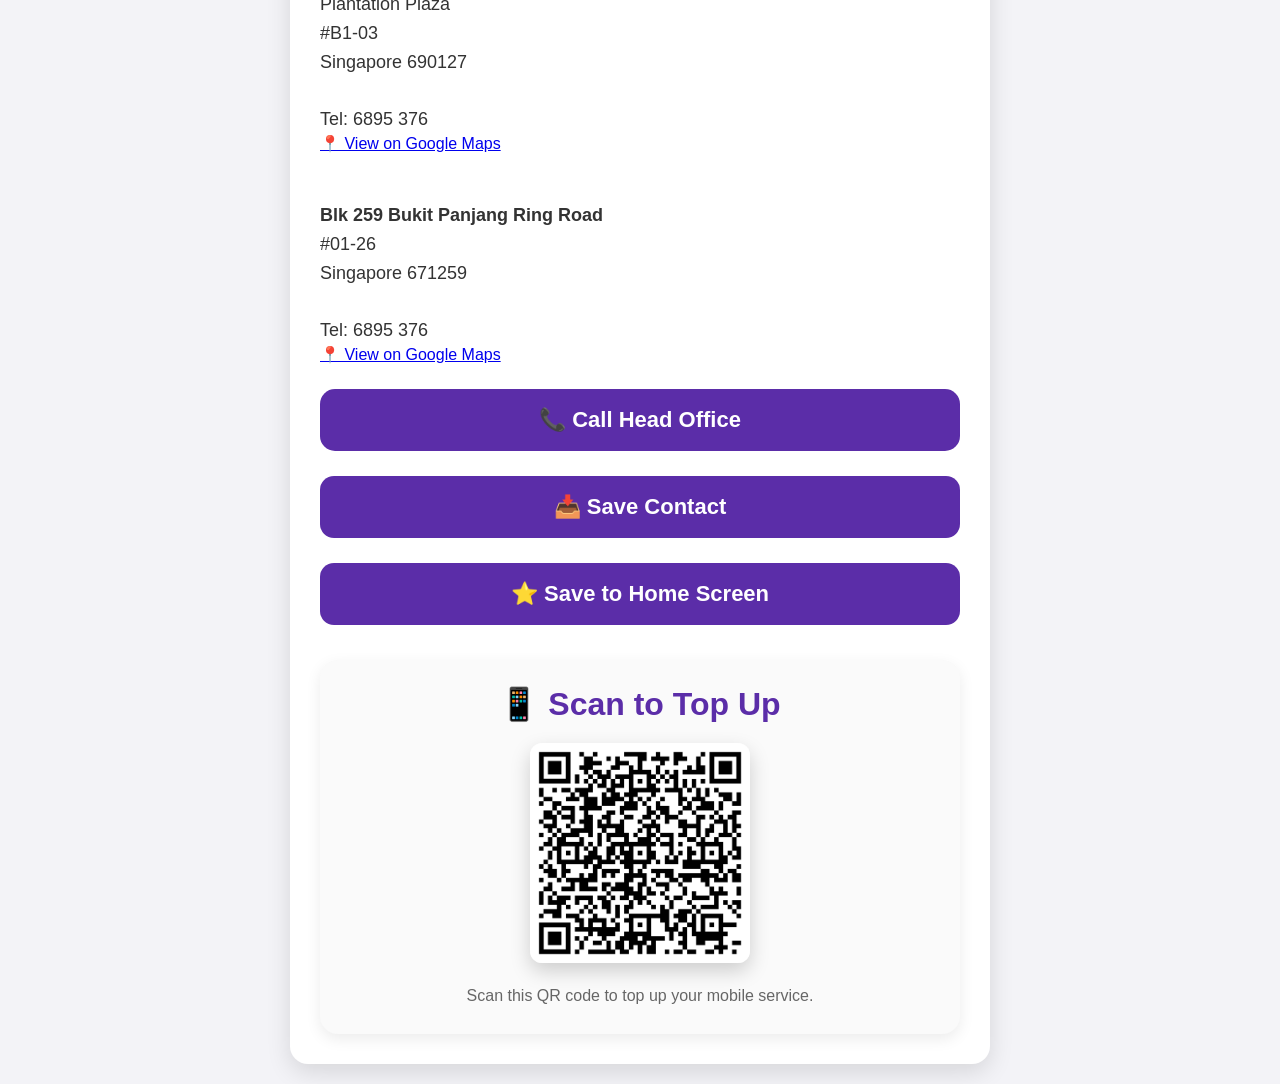
==== commit 88f0601e: "Refactor NORTH section in index.html" ====
--- a/index.html
+++ b/index.html
@@ -169,56 +169,46 @@
          NORTH
     ========================================= -->
 
-    <div class="section">
-
-        <h3>NORTH</h3>
-
-        <p>
-
-            <strong>Blk 678A Woodlands Ave 6</strong><br>
-            #01-02 Admiralty Place<br>
-
-            Singapore 731678<br><br>
-
-            Tel: 6612 1546
-
-        </p>
-
-
-        <a
-            href="https://maps.google.com/?q=678A+Woodlands+Ave+6+Singapore+731678"
-            target="_blank"
-            class="map-btn">
-
-            📍 View on Google Maps
-
-        </a>
-
-
-        
-        <p>
-
-           <strong>Blk 205 Hougang ST21 </strong><br><br><br>
-            #01-129<br>
-
-            Singapore 530205<br><br>
-
-            Tel: 6988 2945
-
-        </p>
-
-
-        <a
-            href="https://maps.google.com/?q=205+Hougang+Street+21+Singapore+530205"
-            target="_blank"
-            class="map-btn">
-
-            📍 View on Google Maps
-
-        </a>
-
-    </div>
-
+    <!-- NORTH -->
+
+<div class="section">
+
+    <h3>NORTH</h3>
+
+    <div class="north-outlet">
+
+        <strong>Blk 678A Woodlands Ave 6</strong><br><br>
+        #01-02 Admiralty Place<br>
+        Singapore 731678<br><br>
+
+        Tel: 6612 1546<br>
+
+        <a href="https://maps.google.com/?q=678A+Woodlands+Ave+6+Singapore+731678"
+           target="_blank"
+           class="map-btn">
+            📍 View on Google Maps
+        </a>
+
+    </div>
+
+
+    <div class="north-outlet">
+
+        <strong>Blk 205 Hougang St 21</strong><br><br>
+        #01-129<br>
+        Singapore 530205<br><br>
+
+        Tel: 6988 2945<br>
+
+        <a href="https://maps.google.com/?q=205+Hougang+Street+21+Singapore+530205"
+           target="_blank"
+           class="map-btn">
+            📍 View on Google Maps
+        </a>
+
+    </div>
+
+</div>
 
 
     <!-- =========================================
